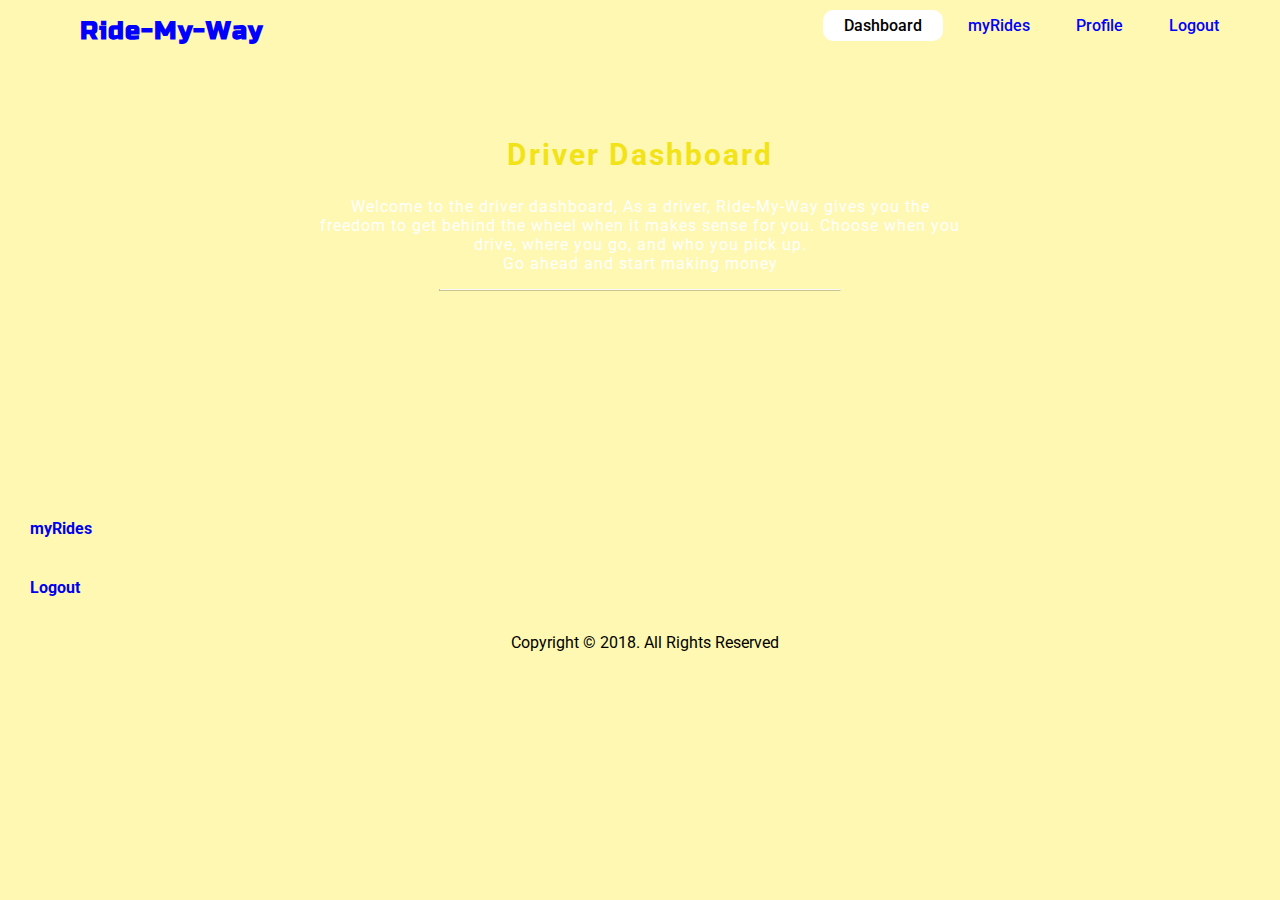
==== UI/dashboard.html @ fbe8698d "Update readme and designs of templates" ====
<!doctype html>
<html>
<head>
    <meta charset="UTF-8">
    <title>Home</title>
		<link rel="stylesheet" href="index.css">
		<link href="https://maxcdn.bootstrapcdn.com/font-awesome/4.7.0/css/font-awesome.min.css" rel="stylesheet">
		<link href="https://fonts.googleapis.com/css?family=Roboto" rel="stylesheet">
		<link href="https://fonts.googleapis.com/css?family=Russo+One" rel="stylesheet">


</head>
<body>
	<header>
			<div class="main">
				<div class="logo">
					<ul>
						<li>Ride-My-Way</li>
					</ul>
				</div>
					<ul>
						<li class="active"><a href="dashboard.html">Dashboard</a></li>
						<li><a href="myRides.html">myRides</a></li>
						<li><a href="driver_profile.html">Profile</a></li>
						<li><a href="Login_Form.html">Logout</a></li>
					</ul>
			</div>
	</header>
	
	<div class="clear"></div>
	<div class="container">
		<div class="center">
			<h2>Driver Dashboard</h2>
			<p>Welcome to the driver dashboard, As a driver, Ride-My-Way
				gives you the freedom to get behind the wheel when it makes sense for you.
				Choose when you drive, where you go, and who you pick up.<br>
			Go ahead and start making money</p>
			<hr class="intro-divider">
			
		</div>
	</div>
	
	<footer>
		<li><a href="myRides.html">myRides</a></li>
		<li><a href="Login_Form.html">Logout</a></li>
		<p class="copyright text-muted small">Copyright © 2018. All Rights Reserved</p>
	</footer>       

</body>
</html>
---- UI/index.css ----
body{
	padding: 0;
	margin: 0;
	background-color: #fff8b2;
}
.logo{
	float: left;
	height: auto;
	font-weight: 5s0;
}

.logo li{
	color: blue;
	font-family: 'Russo One', sans-serif;
	letter-spacing: 1px;
	font-size: 25px;
	font-weight: 700;
}

ul{
	float: right;
	list-style-type: none;
}

ul input{
	padding: 3px;
	border-radius: 3px;
	border: 1px solid grey;
	
	
	
}

ul li{
	display: inline-block;
}

ul li a{
	text-decoration: none;
	color: blue;
	border-radius: 10px;
	padding: 5px 20px;
	border: 1px solid transparent;
	transition: 0.6s ease;
	font-weight: 500;
	font-family: roboto;
	
}

ul li a:hover{
	background-color: yellow;
	color: #000;
}

ul li.active a{
	background-color: #fff;
	color: #000;
}

.main{
	max-width: 1200px;
	margin: auto;
}

.clear{
	clear: both;
}

.center h2{
	color: #f2e318;
	font-size: 30px;
	font-family: roboto;
	letter-spacing: 2px
}

.center p{
	color: #ffffff;
	font-family: roboto;
	letter-spacing: 1px;
}

.center .title_description{
	color: yellow;
	font-weight: 100;
}

.intro-divider {
    width: 400px;
    border-top: 1px solid #f8f8f8;
    border-bottom: 1px solid rgba(0,0,0,0.2);
}

.container{
	padding: 0;
	margin: 0;
	background-image: url(images/index1.jpg);
	background-size: cover;
	background-size: 100% 100%;
	padding-top: 50px;
  padding-bottom: 150px;
}

.center {
    margin: auto;
    width: 50%;
    margin-top: 10px;
		text-align: center;
}

.center h1{
	text-align: center;
}


table{
	text-align: center;
	font-family: roboto;
	box-sizing: border-box;
	letter-spacing: 1px;

	
}

table th{
	color: yellow;
	font-weight: 100;
}

table tr{
	box-shadow: 0 15px 25px rgba(0,0,0,.5);
}

table td{
	color: white;
	
}

.ridetable td{
	padding: 0 2px;
	padding: 8px;

}

.ridetable a{
	color: white;
	text-decoration: none;

}
.ridetable a:hover{
	color: #f2e318;
	text-decoration: underline;
}

.ridetable a:active{
	color: green;
}


.profiletable{
	width: 600px;
}

.center button{
	text-align: center;
	padding: 15px 40px;
	margin: 10px;
	background-color: green;
	border: none;
	border-radius: 10px;
	font-size: 16px;
	font-family: roboto;
	letter-spacing: 1px;
	color: white;
	cursor: pointer;
	box-shadow: 0 15px 25px rgba(0,0,0,.5);
	outline: none;
	
}





/* css for ride.html */

.center .inputBox {
	position: relative;
}


.center .inputBox input{
	width: 100%;
	padding: 10px 10px;
	font-size: 16px;
	color: #fff;
	letter-spacing: 1px;
	margin-bottom: 20px;
	border-radius: 5px;
	outline: none;
	font-family: roboto;
}

.center input[type="submit"]{
	background: transparent;
	border: none;
	outline: none;
	color: #fff;
	background: green;
	width: 100%;
	padding: 10px 10px;
	cursor: pointer;
	border-radius: 5px;
	font-family: roboto;
	font-size: 20px;
	box-shadow: 0 15px 25px rgba(0,0,0,.5);
	
}

footer {
  padding-left: 10px;
	padding-top: 50px;   
}

footer li{	
	list-style-type: none;
	padding: 20px;
}

footer li a{
	text-decoration: none;
	font-family: roboto;
	font-weight: 700;
}

footer p.copyright {
	text-align: center;
	font-family: roboto;
}
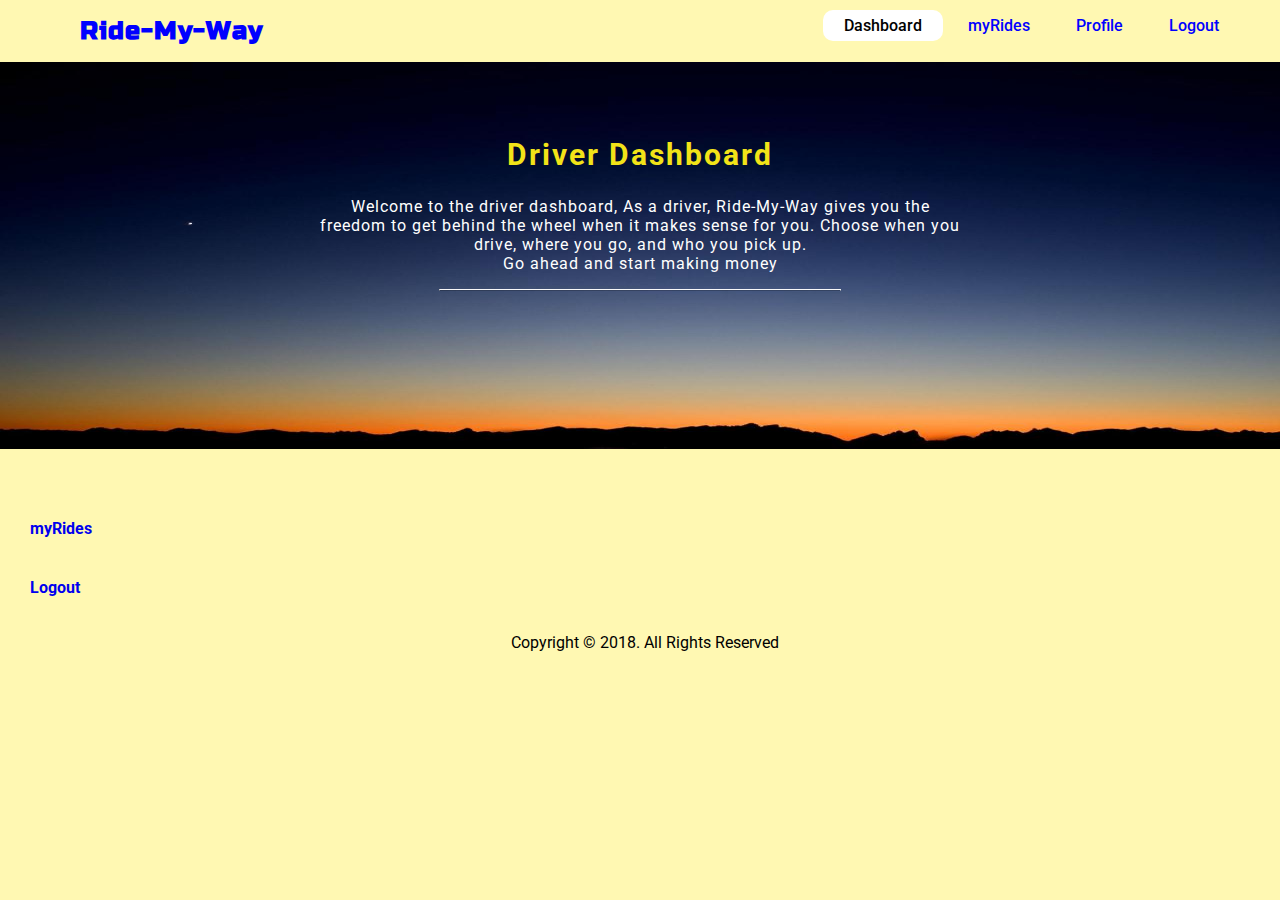
==== commit 366b06d4: "Merge 37bcee55d049f876dab29caa2441e7cca4819e5e into 32711d0dff68027b45d05a462f6d2a158258c436" ====
--- a/UI/dashboard.html
+++ b/UI/dashboard.html
@@ -22,7 +22,7 @@
 						<li class="active"><a href="dashboard.html">Dashboard</a></li>
 						<li><a href="myRides.html">myRides</a></li>
 						<li><a href="driver_profile.html">Profile</a></li>
-						<li><a href="Login_Form.html">Logout</a></li>
+						<li><a href="login_form.html">Logout</a></li>
 					</ul>
 			</div>
 	</header>
@@ -42,7 +42,7 @@
 	
 	<footer>
 		<li><a href="myRides.html">myRides</a></li>
-		<li><a href="Login_Form.html">Logout</a></li>
+		<li><a href="login_form.html">Logout</a></li>
 		<p class="copyright text-muted small">Copyright © 2018. All Rights Reserved</p>
 	</footer>       
 
--- a/UI/index.css
+++ b/UI/index.css
@@ -130,9 +130,18 @@
 	box-shadow: 0 15px 25px rgba(0,0,0,.5);
 }
 
+table tbody tr:hover{
+	background-color: rgba(0,0,0,.5);
+}
+
+
 table td{
 	color: white;
 	
+}
+
+table tbody .metadata{
+	display: none;
 }
 
 .ridetable td{
@@ -141,6 +150,7 @@
 
 }
 
+
 .ridetable a{
 	color: white;
 	text-decoration: none;
@@ -151,9 +161,6 @@
 	text-decoration: underline;
 }
 
-.ridetable a:active{
-	color: green;
-}
 
 
 .profiletable{
